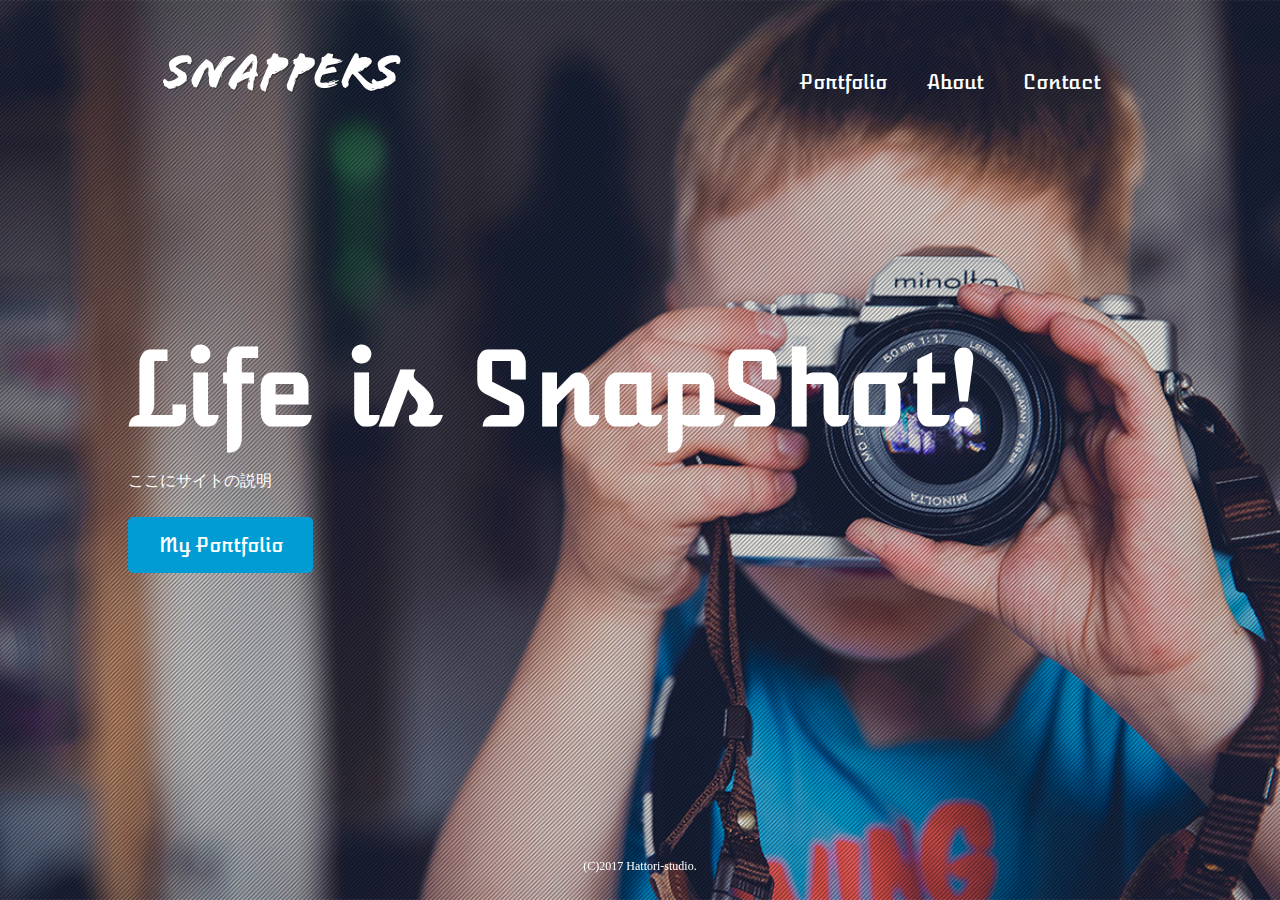
==== html/index.html @ 41f3e295 "first commit" ====
<!DOCTYPE html>
<html>

<head>
  <meta charset="UTF-8">
  <title>Life is SnapShot!</title>
  <link rel="stylesheet" href="../css/main.css">
  <link href="https://fonts.googleapis.com/css?family=Atomic+Age" rel="stylesheet">
  <meta name="viewport" content="width=device-width,initial-scale=1">
</head>

<body id="index">

  <!-- header始まり -->
  <header>
    <div class="logo">
      <a href="index.html">
        <img src="../images/logo.png" alt="SNAPPERS">
      </a>
    </div>
    <nav>
      <ul class="global-nav">
        <li>
          <a href="portfolio.html">Portfolio</a>
        </li>
        <li>
          <a href="about.html">About</a>
        </li>
        <li>
          <a href="contact.html">Contact</a>
        </li>
      </ul>
    </nav>
  </header>
  <!-- header終わり -->

  <!-- wrap始まり -->
  <div id="wrap">
    <div class="content">
      <h1>Life is SnapShot!</h1>
      <p>ここにサイトの説明</p>
      <p class="btn">
        <a href="portfolio.html">My Portfolio</a>
      </p>
    </div>
  </div>
  <!-- wrap終わり -->

  <!-- footer始まり -->
  <footer>
    <small>(C)2017 Hattori-studio.</small>
  </footer>
  <!-- footer終わり -->

</body>

</html>
---- css/main.css ----
@charset "UTF-8";

/*adjust*/

* {
    box-sizing: border-box;
}

*:hover {
    transition: background linear .1s, opacity linear .1s, color linear .1s;
}

body {
    margin: 0;
    padding: 0;
    background-color: #ccc;
    color: #333;
    font-size: 15px;
    line-height: 2;
}

p,
h1,
h2,
h3,
h4,
h5,
h6 {
    margin-top: 0;
}

img {
    vertical-align: bottom;
}

ul {
    margin: 0;
    padding: 0;
}

a {
    color: #3583aa;
    text-decoration: none;
}

a:visited {
    color: #788d98;
}

a:hover {
    //text-decoration: underline;
}

.clearfix:after {
    content: "";
    display: block;
    clear: both;
}


/*any*/

section {
    margin-bottom: 35px;
}

header {
    width: 960px;
    height: 100px;
    margin: 0 auto;
}

.logo {
    float: left;
    margin-top: 50px;
}

.global-nav {
    float: right;
    margin-top: 60px;
}

.global-nav li {
    float: left;
    margin: 0 20px;
    font-size: 20px;
    list-style-type: none;
    font-family: 'Atomic Age', cursive;
}

.global-nav li a {
    color: #fff;
}

.global-nav li a:before {
    content: "";
    background-color: #fff;
    width: 0;
    height: 2px;
    display: block;
    position: relative;
    top: 40px;
}

.global-nav li a:hover:before {
    width: 100%;
    transition: all .3s;
}

#wrap {
    clear: both;
    background-color: #fff;
    margin-top: 220px;
    padding: 35px 0;
}

#index #wrap {
    background-color: transparent;
    margin: 0;
    padding: 0;
}

.content {
    width: 960px;
    margin: 0 auto;
}

footer {
    text-align: center;
    color: #fff;
    padding: 20px 0;
    background-color: #767671;
}

footer small {
    font-size: 12px;
}


/*index*/

#index {
    background-image: url(../images/bg-index.jpg);
    background-repeat: no-repeat;
    background-position: center center;
    background-attachment: fixed;
    background-size: cover;
}

#index h1 {
    font-size: 100px;
    line-height: 1;
    color: #fff;
    font-family: 'Atomic Age', cursive;
    margin-bottom: 25px;
    border: none;
}

#index p {
    font-size: 16px;
    color: #fff;
}

#index .content {
    height: 220px;
    width: 80vw;
    margin: auto;
    position: absolute;
    top: 0;
    bottom: 0;
    left: 0;
    right: 0;
}

.btn a {
    background-color: #009cd3;
    color: #fff;
    font-size: 20px;
    font-family: 'Atomic Age', cursive;
    display: block;
    width: 185px;
    text-align: center;
    line-height: 50px;
    margin-top: 20px;
    border-radius: 5px;
    border: 3px solid #009cd3;
}

.btn a:hover {
    text-decoration: none;
    background-color: #fff;
    color: #009cd3;
}

#index footer {
    width: 100%;
    margin: 150px auto 0 auto;
    text-align: left;
    background-color: transparent;
    position: fixed;
    bottom: 0;
    text-align: center;
}


/*about*/

#about {
    background-image: url(../images/bg-about.jpg);
    background-repeat: no-repeat;
    background-position: center top;
    background-attachment: fixed;
    background-size: 100% auto;
}

.main-center {
    width: 940px;
    margin: 0 auto;
}

h1 {
    font-family: 'Atomic Age', cursive;
    font-size: 36px;
    border-bottom: 1px solid #ccc;
}

h2 {
    font-family: 'Atomic Age', cursive;
    font-size: 24px;
}

.icon:before {
    content: "";
    padding-left: 10px;
    border-left: 7px solid #9cb4a4
}

#about .profile-txt {
    width: 540px;
    float: left;
}

#about .profile-txt span {
    font-weight: bold;
}

#about .profile-image {
    float: right;
}

#about .career th {
    width: 240px;
    background-color: #f0f0f0;
    padding: 12px 0;
    border: 1px solid #ccc;
}

#about .career td {
    width: 660px;
    padding: 12px 0 12px 40px;
    border: 1px solid #ccc;
}

table {
    border-spacing: 0;
    border-collapse: collapse;
}


/*portfolio*/

#portfolio {
    background-image: url(../images/bg-portfolio.jpg);
    background-repeat: no-repeat;
    background-position: center top;
    background-attachment: fixed;
    background-size: 100% auto;
}

.main {
    width: 700px;
    margin: 0 10px;
    float: left;
}

.sidebar {
    width: 200px;
    margin: 0 10px 0 30px;
    float: right;
    font-family: 'Atomic Age', cursive;
}

.sidebar h2 {
    margin-bottom: 10px;
}

.sidebar ul {
    font-size: 16px;
    margin-left: 20px;
}

.sidebar ul a {
    color: #333;
}

a img:hover {
    opacity: 0.8;
}


/*photograph*/

#photograph {
    background-image: url(../images/bg-photograph.jpg);
    background-repeat: no-repeat;
    background-position: center top;
    background-attachment: fixed;
    background-size: 100% auto;
}

#photograph .photograph-list li {
    float: left;
    list-style-type: none;
    margin: 0 20px 15px 0;
}

#photograph .photograph-list li:nth-child(3n) {
    margin-right: 0;
}


/*video*/

#video {
    background-image: url(../images/bg-video.jpg);
    background-repeat: no-repeat;
    background-position: center top;
    background-attachment: fixed;
    background-size: 100% auto;
}


/*contact*/

#contact {
    background-image: url(../images/bg-contact.jpg);
    background-repeat: no-repeat;
    background-position: center top;
    background-attachment: fixed;
    background-size: 100% auto;
}

#contact .access table {
    float: left;
}

#contact .access th,
#contact .access td {
    text-align: left;
    vertical-align: top;
    line-height: 2.5;
}

#contact .access td {
    padding-left: 30px;
}

#contact .access iframe {
    width: 440px;
    float: right;
}

#contact .form {
    background-color: #eaeaea;
    padding: 30px 50px;
}

#contact .form dl dt {
    width: 165px;
    float: left;
    clear: both;
}

#contact .form dl dd {
    padding: 10px 0;
}

#contact .form dl dt {
    padding: 11px 0;
}

#contact .form .name {
    width: 240px;
    height: 30px;
    padding: 0 5px;
}

#contact .form .email {
    width: 260px;
    height: 30px;
    padding: 0 5px;
}

#contact .form .tel {
    width: 240px;
    height: 30px;
    padding: 0 5px;
}

#contact .form .type {
    width: 180px;
    height: 30px;
}

#contact .form label {
    margin-right: 10px;
}

#contact .form .message {
    width: 660px;
    height: 150px;
    resize: none;
    padding: 5px 5px;
}

#contact .form button {
    background-color: #009cd3;
    color: #fff;
    font-size: 20px;
    font-family: 'Atomic Age', cursive;
    display: block;
    width: 120px;
    text-align: center;
    line-height: 50px;
    margin-top: 20px;
    border-radius: 5px;
    border: 3px solid #009cd3;
    margin-left: 165px;
}

#contact .form button:hover {
    background-color: #fff;
    color: #009cd3;
    cursor: pointer;
}

#contact .form .required:after {
    content: "*";
    color: #f00;
}

#contact .form .attention {
    margin: 30px 0 0 165px;
}

@media screen and (max-width:600px) {
    body {
        font-size: 3.5vw;
    }
    h1 {
        font-size: 6.2vw;
    }
    h2 {
        font-size: 5vw;
    }
    header {
        width: auto;
        margin: 0 5%;
    }
    footer {
        width: 100vw !important;
    }
    #index footer {
        margin-top: 50px !important;
        text-align: left;
    }
    footer small {
        margin-left: 30px;
    }
    .logo {
        float: none;
        margin-top: 60px;
        text-align: center;
    }
    .global-nav {
        float: none;
        width: 100%;
        margin-top: 40px;
        text-align: center;
    }
    .global-nav li {
        display: inline;
        margin: 0 8px;
        float: none;
        margin-top: 0 4px;
    }
    #wrap {
        margin-top: 40px;
        padding: 35px 0 0;
    }
    .content {
        width: 100%;
    }
    .main {
        float: none;
        margin: 0 5%;
        width: auto;
    }
    h2 img {
        max-width: 100%;
    }
    #portfolio,
    #about,
    #video,
    #photograph,
    #contact {
        background-image: url(../images/bg-portfolio-sp.jpg);
    }
    .sidebar {
        width: auto;
        margin: 0;
        float: none;
        padding: 30px 10% 10px;
        background-color: #f7f6f4;
    }
    body:not(#photograph) * {
        float: none !important;
    }
    #index .content {
        padding: 0 20px;
    }
    #index h1 {
        font-size: 50px;
        line-height: 4.5rem;
    }
    #photograph .photograph-list img {
        width: 150px;
    }
    #photograph .photograph-list li {
        margin: 4px 4px !important;
    }
    #video iframe {
        width: 100%;
        height: 200px;
    }
    #contact .main-center {
        width: 100%;
    }
    #contact .access iframe {
        width: 100%;
    }
    #contact .form {
        padding: 0 10px;
    }
    #contact .form select {
        background: #fff;
    }
    #contact .form textarea.message {
        width: 100%;
    }
    #contact .form dd,
    #contact .form dt {
        margin: 0;
        padding: 0 !important;
    }
    #contact .form dd {
        padding: 0 0 10px !important;
    }
    #contact .btn,
    #contact .attention {
        margin: 0 !important;
    }
    #contact .btn {
        margin: 0 auto;
    }
    .content {
        width: auto !important;
        padding-bottom: 1px;
    }
    .main {
        padding-bottom: 1px !important;
    }
    #contact .attention p {
        font-size: 0.7rem;
        margin: 10px 0;
    }
    #about .content {
        margin: 0 5%;
    }
    #about table {
        width: auto;
    }
    #about .profile-txt {
        width: auto !important;
    }
    #about .profile-image {
        float: none;
        width: 100%;
    }
    #about table th,
    #about table td {
        font-size: 0.5rem;
    }
    #about table td {
        padding: 0 5px !important;
    }
    .global-nav li a:before {
        all: unset;
    }
    .global-nav li a:hover:before {
        all: unset;
    }
}
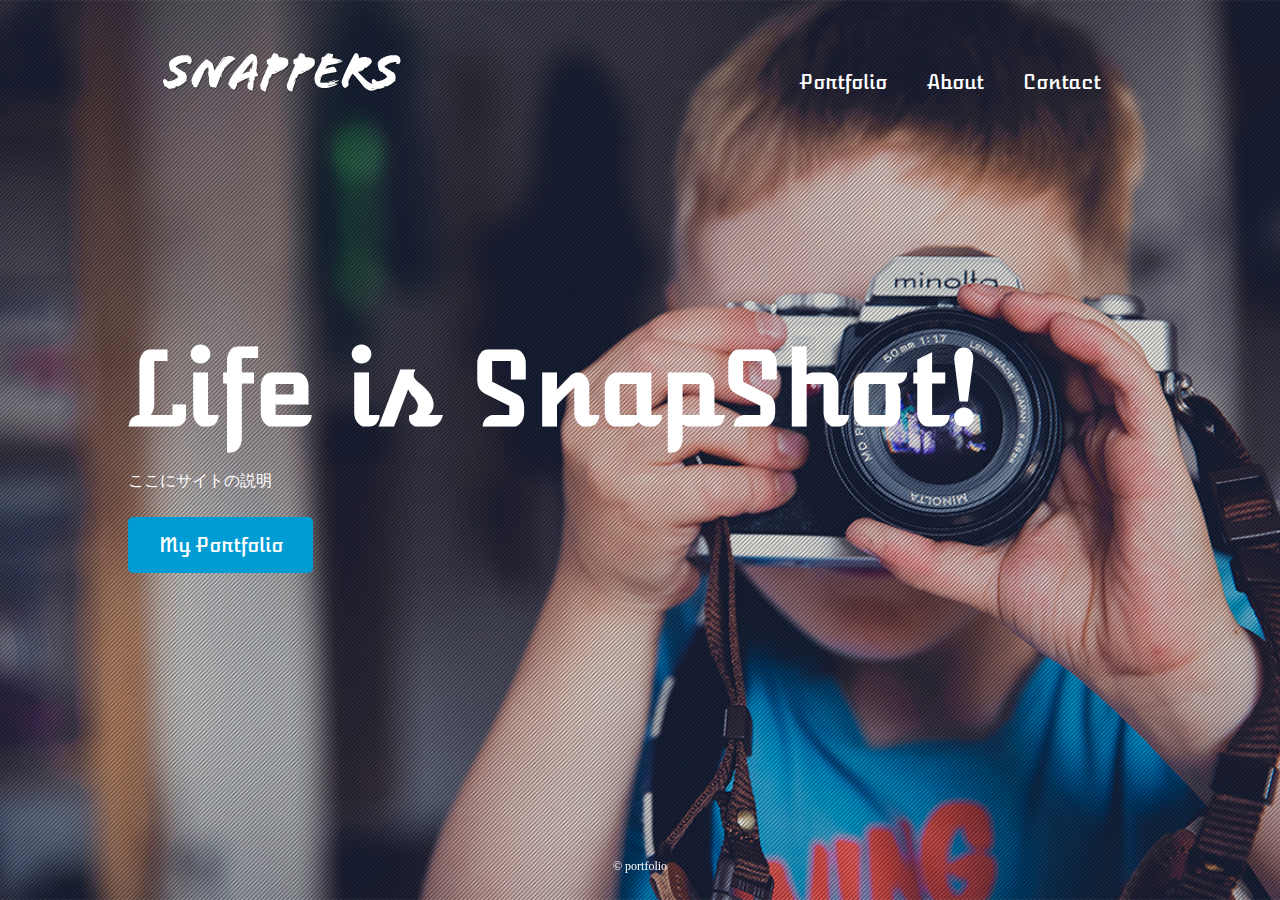
==== commit 049fbbd3: "update" ====
--- a/html/index.html
+++ b/html/index.html
@@ -48,7 +48,7 @@
 
   <!-- footer始まり -->
   <footer>
-    <small>(C)2017 Hattori-studio.</small>
+    <small>&copy; portfolio</small>
   </footer>
   <!-- footer終わり -->
 
